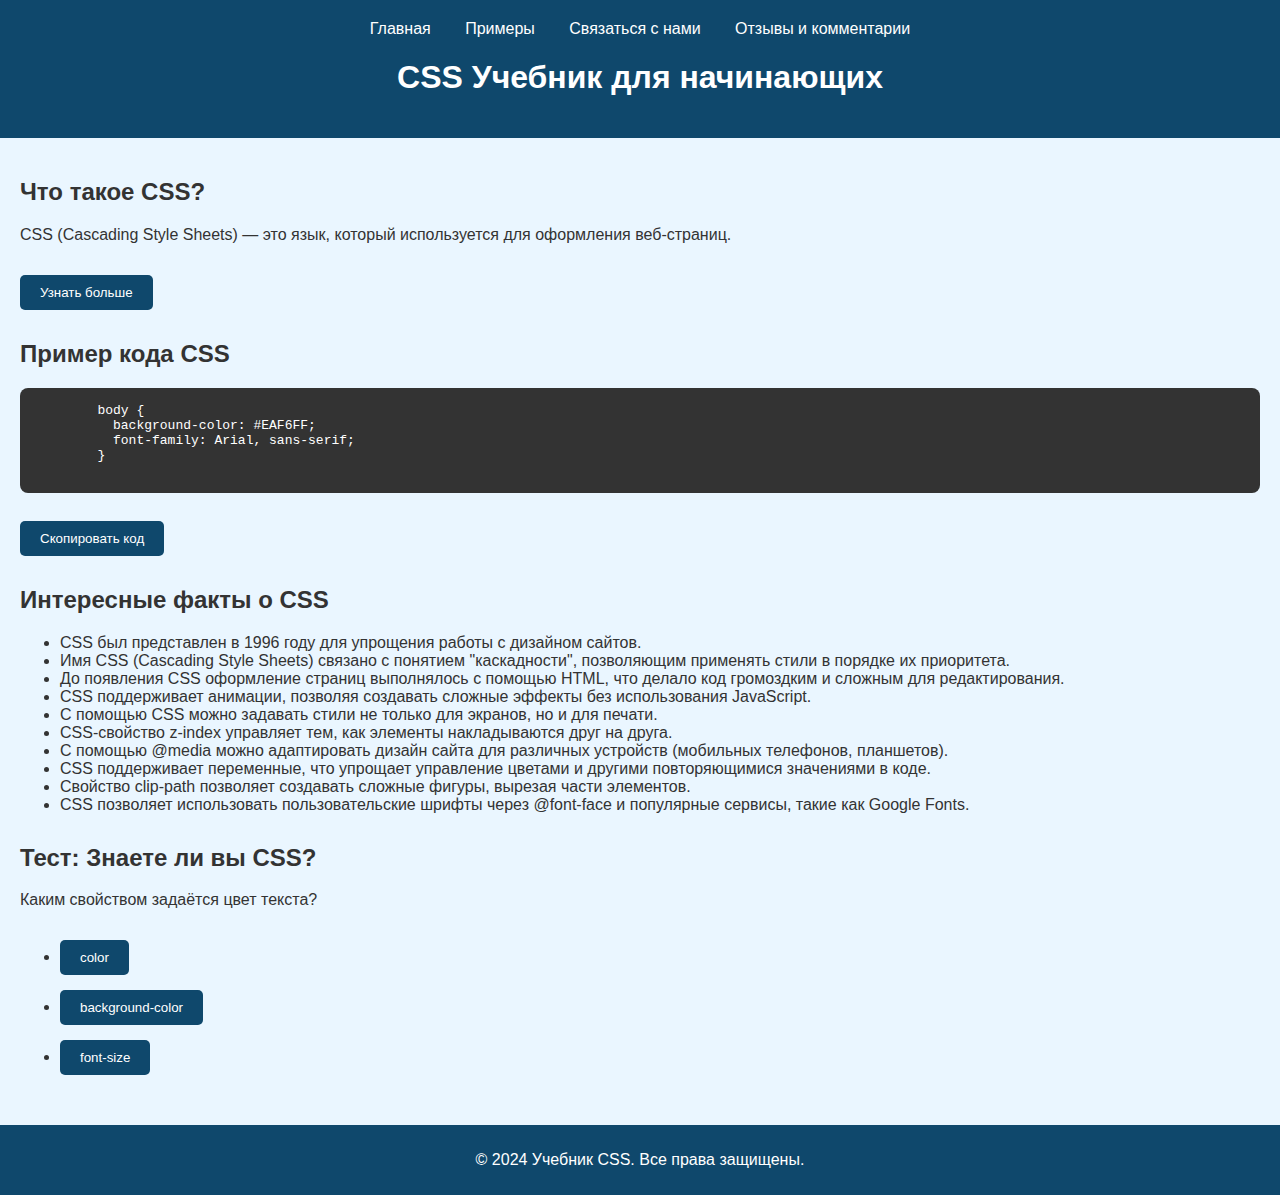
==== index.html @ d1798d2c "first commit" ====
<!DOCTYPE html>
<html lang="en">
<head>
  <meta charset="UTF-8">
  <meta name="viewport" content="width=device-width, initial-scale=1.0">
  <title>CSS Учебник</title>
  <link rel="stylesheet" href="style.css">
</head>
<body>
  <header>
    <nav>
      <ul>
        <li><a href="index.html">Главная</a></li>
        <li><a href="about.html">Примеры</a></li>
        <li><a href="contact.html">Связаться с нами</a></li>
        <li><a href="feedback.html">Отзывы и комментарии</a></li>
      </ul>
    </nav>
    <h1>CSS Учебник для начинающих</h1>
  </header>

  <main>
    <section class="intro">
      <h2>Что такое CSS?</h2>
      <p>CSS (Cascading Style Sheets) — это язык, который используется для оформления веб-страниц.</p>
      <button onclick="location.href='about.html'">Узнать больше</button>
    </section>

    <section class="examples">
      <h2>Пример кода CSS</h2>
      <pre id="css-code">
        body {
          background-color: #EAF6FF;
          font-family: Arial, sans-serif;
        }
      </pre>
      <button onclick="copyCode('css-code')" >Скопировать код</button>
    </section>

    <section class="facts">
      <h2>Интересные факты о CSS</h2>
      <ul>
        <li>CSS был представлен в 1996 году для упрощения работы с дизайном сайтов.</li>
        <li>Имя CSS (Cascading Style Sheets) связано с понятием "каскадности", позволяющим применять стили в порядке их приоритета.</li>
        <li>До появления CSS оформление страниц выполнялось с помощью HTML, что делало код громоздким и сложным для редактирования.</li>
        <li>CSS поддерживает анимации, позволяя создавать сложные эффекты без использования JavaScript.</li>
        <li>С помощью CSS можно задавать стили не только для экранов, но и для печати.</li>
        <li>CSS-свойство z-index управляет тем, как элементы накладываются друг на друга.</li>
        <li>С помощью @media можно адаптировать дизайн сайта для различных устройств (мобильных телефонов, планшетов).</li>
        <li>CSS поддерживает переменные, что упрощает управление цветами и другими повторяющимися значениями в коде.</li>
        <li>Свойство clip-path позволяет создавать сложные фигуры, вырезая части элементов.</li>
        <li>CSS позволяет использовать пользовательские шрифты через @font-face и популярные сервисы, такие как Google Fonts.</li>
      </ul>
    </section>

    <section class="quiz">
      <h2>Тест: Знаете ли вы CSS?</h2>
      <p>Каким свойством задаётся цвет текста?</p>
      <ul>
        <li><button onclick="alert('Правильно! Это свойство color.')">color</button></li>
        <li><button onclick="alert('Неправильно! Попробуйте снова.')">background-color</button></li>
        <li><button onclick="alert('Неправильно! Попробуйте снова.')">font-size</button></li>
      </ul>
    </section>
  </main>

  <footer>
    <p>&copy; 2024 Учебник CSS. Все права защищены.</p>
  </footer>

  <script src="index.js"></script>
</body>
</html>
---- style.css ----
/* Общие стили */
body {
    font-family: 'Poppins', sans-serif;
    margin: 0;
    padding: 0;
    background-color: #EAF6FF;
    color: #333;
  }
  
  header {
    background-color: #0f486c;
    color: white;
    text-align: center;
    padding: 20px 0;
  }
  
.h1{
    font-size: 40px;
    font-family: 'Poppins', sans-serif;
}

.h1 {
    font-size: 40px;
    font-family: 'Poppins', sans-serif;
}

.p {
    font-size: 35px;
    font-family: 'Poppins', sans-serif;ы
}
  nav ul {
    list-style: none;
    margin: 0;
    padding: 0;
  }
  
  nav ul li {
    display: inline;
    margin: 0 15px;
  }
  
  nav ul li a {
    color: white;
    text-decoration: none;
  }
  
  main {
    padding: 20px;
  }
  
  section {
    margin-bottom: 30px;
  }
  
  pre {
    background-color: #333;
    color: white;
    padding: 15px;
    border-radius: 8px;
    overflow-x: auto;
  }
  
  button {
    background-color:#0f486c;
    color: white;
    border: none;
    padding: 10px 20px;
    border-radius: 5px;
    cursor: pointer;
    margin: 15px 0 0 0;
  }
  .copy2{
    background-color:#0f486c;
    color: white;
    border: none;
    padding: 10px 20px;
    border-radius: 5px;
    cursor: pointer;
  }
  
  button:hover {
    background-color: #0056b3;
  }
  
  footer {
    background-color:#0f486c;
    color: white;
    text-align: center;
    padding: 10px 0;
  }
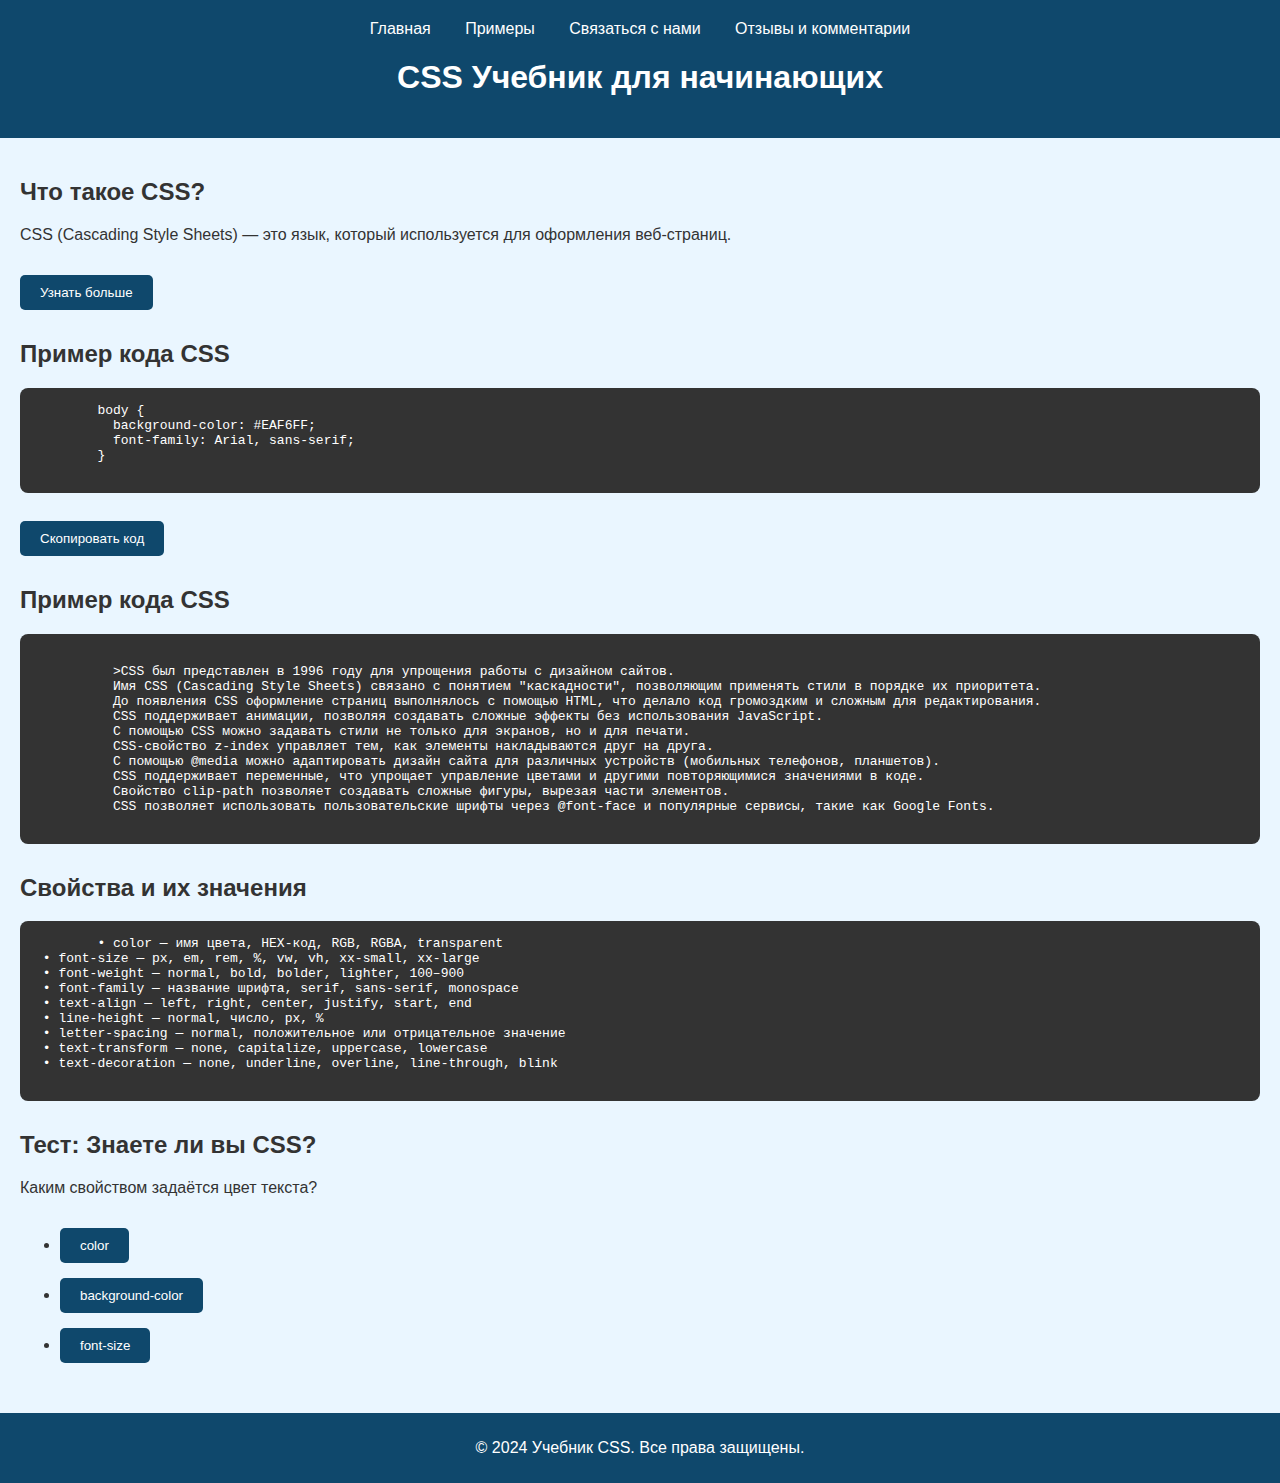
==== commit 5bbdf3ef: "ad" ====
--- a/index.html
+++ b/index.html
@@ -37,21 +37,41 @@
       <button onclick="copyCode('css-code')" >Скопировать код</button>
     </section>
 
-    <section class="facts">
-      <h2>Интересные факты о CSS</h2>
-      <ul>
-        <li>CSS был представлен в 1996 году для упрощения работы с дизайном сайтов.</li>
-        <li>Имя CSS (Cascading Style Sheets) связано с понятием "каскадности", позволяющим применять стили в порядке их приоритета.</li>
-        <li>До появления CSS оформление страниц выполнялось с помощью HTML, что делало код громоздким и сложным для редактирования.</li>
-        <li>CSS поддерживает анимации, позволяя создавать сложные эффекты без использования JavaScript.</li>
-        <li>С помощью CSS можно задавать стили не только для экранов, но и для печати.</li>
-        <li>CSS-свойство z-index управляет тем, как элементы накладываются друг на друга.</li>
-        <li>С помощью @media можно адаптировать дизайн сайта для различных устройств (мобильных телефонов, планшетов).</li>
-        <li>CSS поддерживает переменные, что упрощает управление цветами и другими повторяющимися значениями в коде.</li>
-        <li>Свойство clip-path позволяет создавать сложные фигуры, вырезая части элементов.</li>
-        <li>CSS позволяет использовать пользовательские шрифты через @font-face и популярные сервисы, такие как Google Fonts.</li>
-      </ul>
+
+    <section class="examples">
+      <h2>Пример кода CSS</h2>
+      <pre id="css-code"> 
+          >CSS был представлен в 1996 году для упрощения работы с дизайном сайтов.
+          Имя CSS (Cascading Style Sheets) связано с понятием "каскадности", позволяющим применять стили в порядке их приоритета.
+          До появления CSS оформление страниц выполнялось с помощью HTML, что делало код громоздким и сложным для редактирования.
+          CSS поддерживает анимации, позволяя создавать сложные эффекты без использования JavaScript.
+          С помощью CSS можно задавать стили не только для экранов, но и для печати.
+          CSS-свойство z-index управляет тем, как элементы накладываются друг на друга.
+          С помощью @media можно адаптировать дизайн сайта для различных устройств (мобильных телефонов, планшетов).
+          CSS поддерживает переменные, что упрощает управление цветами и другими повторяющимися значениями в коде.
+          Свойство clip-path позволяет создавать сложные фигуры, вырезая части элементов.
+          CSS позволяет использовать пользовательские шрифты через @font-face и популярные сервисы, такие как Google Fonts.
+      </pre>
     </section>
+
+
+    <section class="examples">
+      <h2>Свойства и их значения</h2>
+      <pre id="css-code">
+        • color — имя цвета, HEX-код, RGB, RGBA, transparent 
+ • font-size — px, em, rem, %, vw, vh, xx-small, xx-large
+ • font-weight — normal, bold, bolder, lighter, 100–900
+ • font-family — название шрифта, serif, sans-serif, monospace
+ • text-align — left, right, center, justify, start, end
+ • line-height — normal, число, px, %
+ • letter-spacing — normal, положительное или отрицательное значение
+ • text-transform — none, capitalize, uppercase, lowercase
+ • text-decoration — none, underline, overline, line-through, blink
+      </pre>
+    </section>
+
+    
+
 
     <section class="quiz">
       <h2>Тест: Знаете ли вы CSS?</h2>
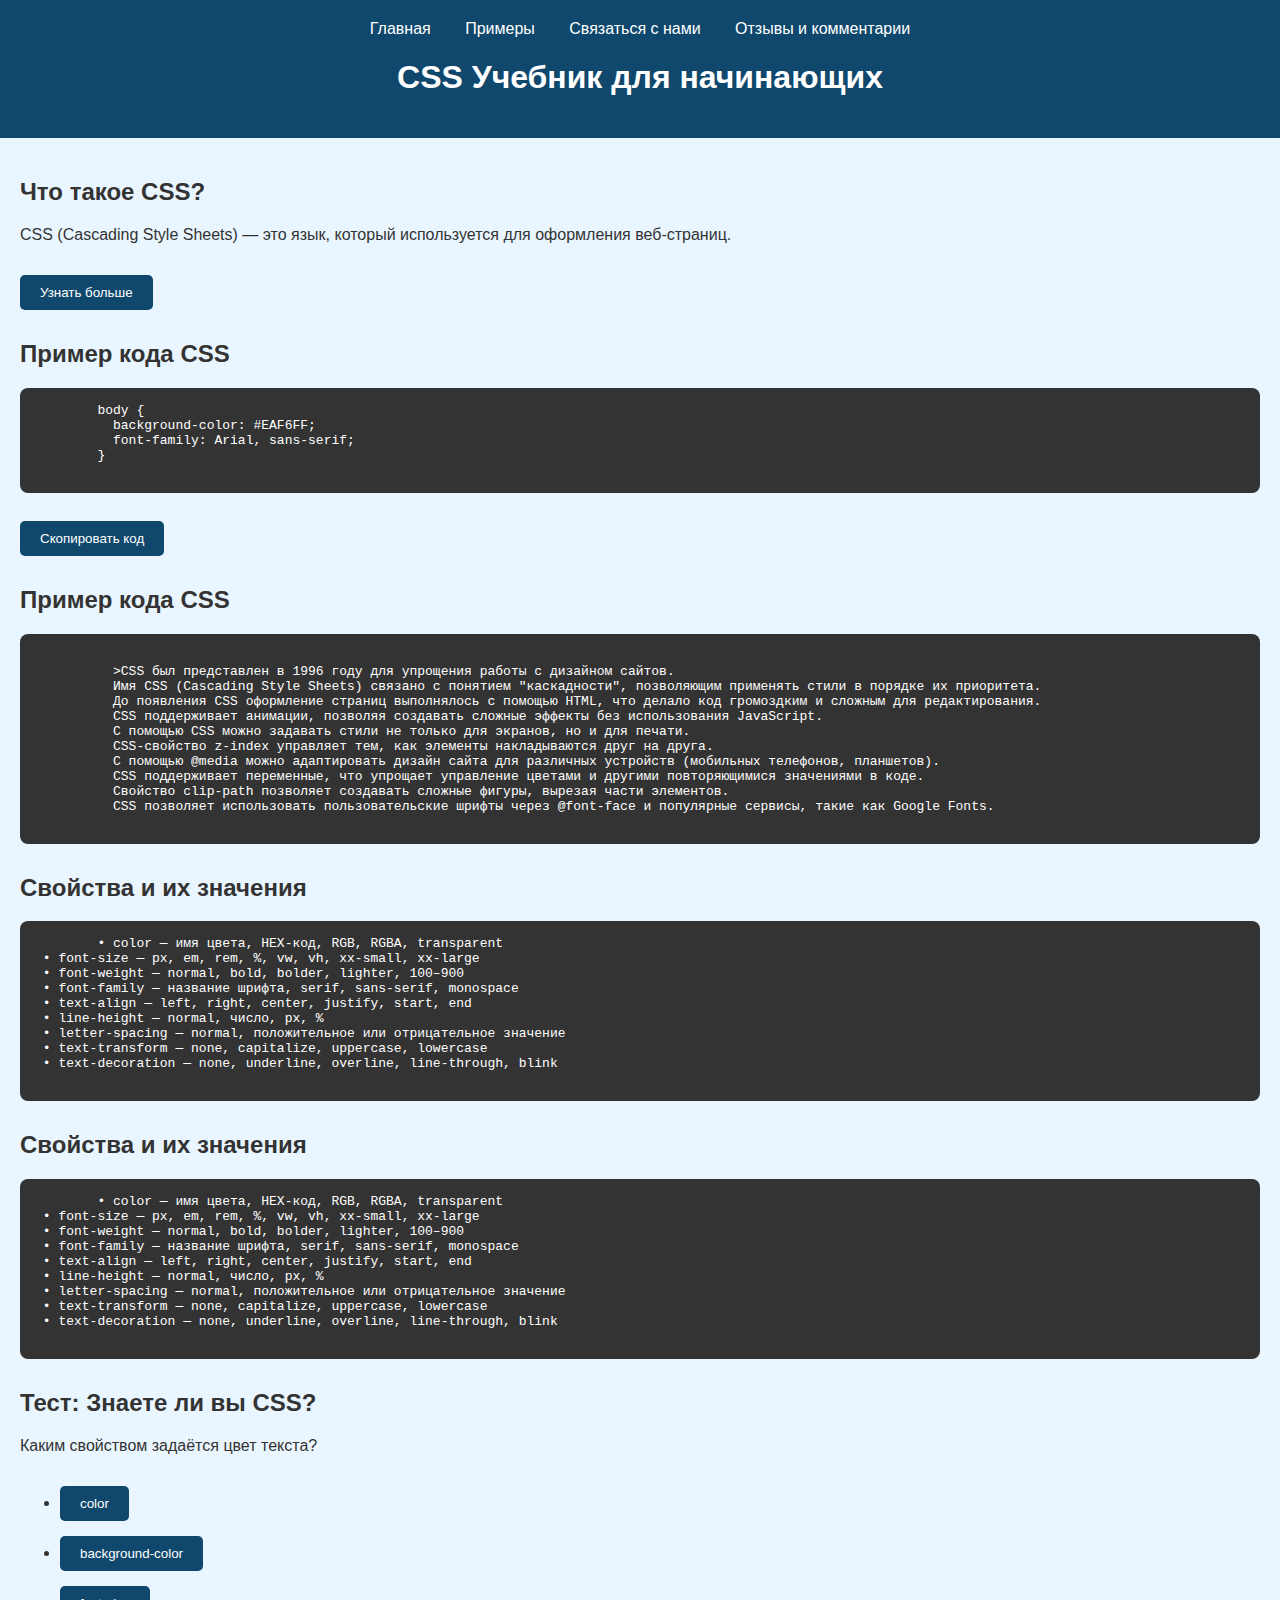
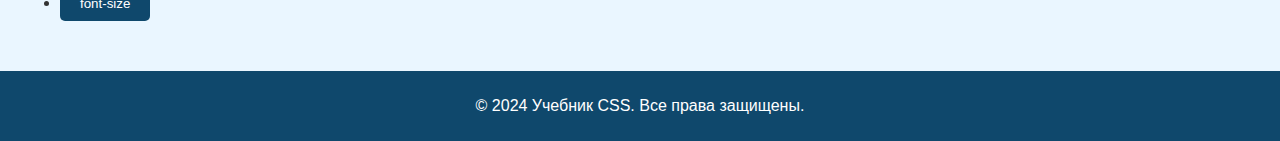
==== commit b62a2e82: "aaa" ====
--- a/index.html
+++ b/index.html
@@ -70,6 +70,22 @@
       </pre>
     </section>
 
+
+    <section class="examples">
+      <h2>Свойства и их значения</h2>
+      <pre id="css-code">
+        • color — имя цвета, HEX-код, RGB, RGBA, transparent 
+ • font-size — px, em, rem, %, vw, vh, xx-small, xx-large
+ • font-weight — normal, bold, bolder, lighter, 100–900
+ • font-family — название шрифта, serif, sans-serif, monospace
+ • text-align — left, right, center, justify, start, end
+ • line-height — normal, число, px, %
+ • letter-spacing — normal, положительное или отрицательное значение
+ • text-transform — none, capitalize, uppercase, lowercase
+ • text-decoration — none, underline, overline, line-through, blink
+      </pre>
+    </section>
+
     
 
 
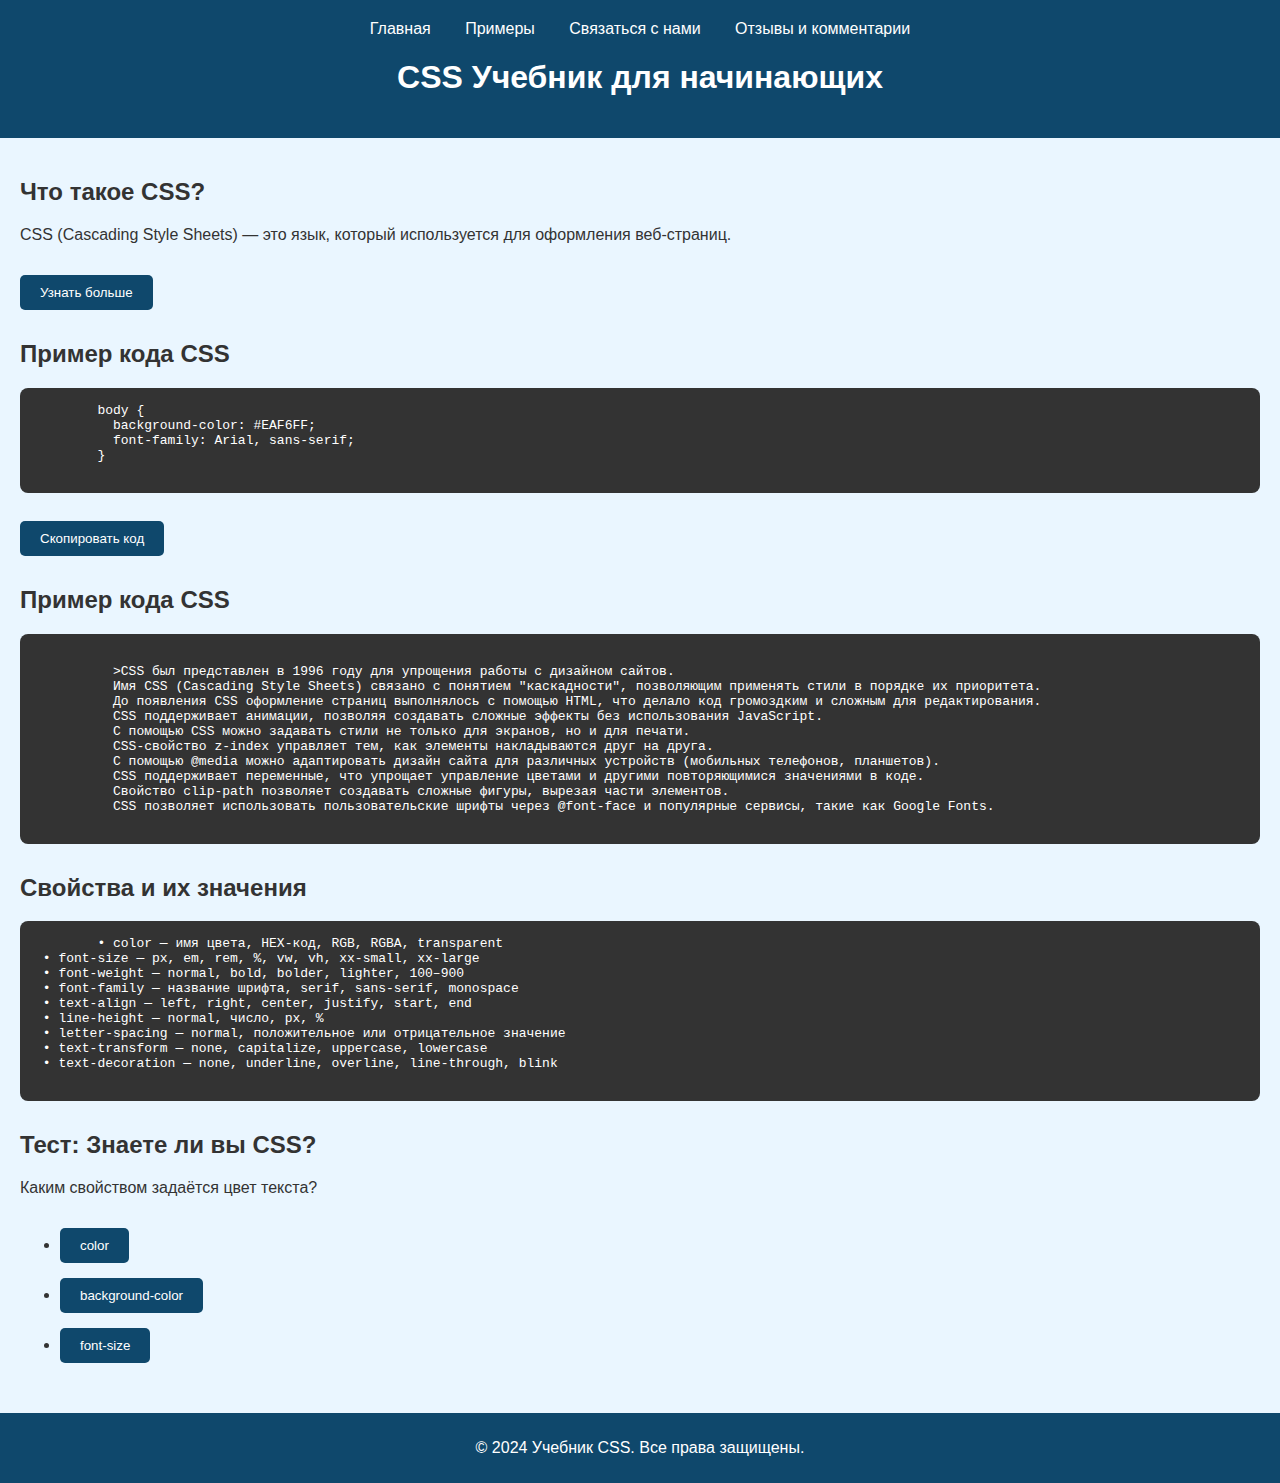
==== commit 6b51162f: "adddd" ====
--- a/index.html
+++ b/index.html
@@ -70,25 +70,6 @@
       </pre>
     </section>
 
-
-    <section class="examples">
-      <h2>Свойства и их значения</h2>
-      <pre id="css-code">
-        • color — имя цвета, HEX-код, RGB, RGBA, transparent 
- • font-size — px, em, rem, %, vw, vh, xx-small, xx-large
- • font-weight — normal, bold, bolder, lighter, 100–900
- • font-family — название шрифта, serif, sans-serif, monospace
- • text-align — left, right, center, justify, start, end
- • line-height — normal, число, px, %
- • letter-spacing — normal, положительное или отрицательное значение
- • text-transform — none, capitalize, uppercase, lowercase
- • text-decoration — none, underline, overline, line-through, blink
-      </pre>
-    </section>
-
-    
-
-
     <section class="quiz">
       <h2>Тест: Знаете ли вы CSS?</h2>
       <p>Каким свойством задаётся цвет текста?</p>
